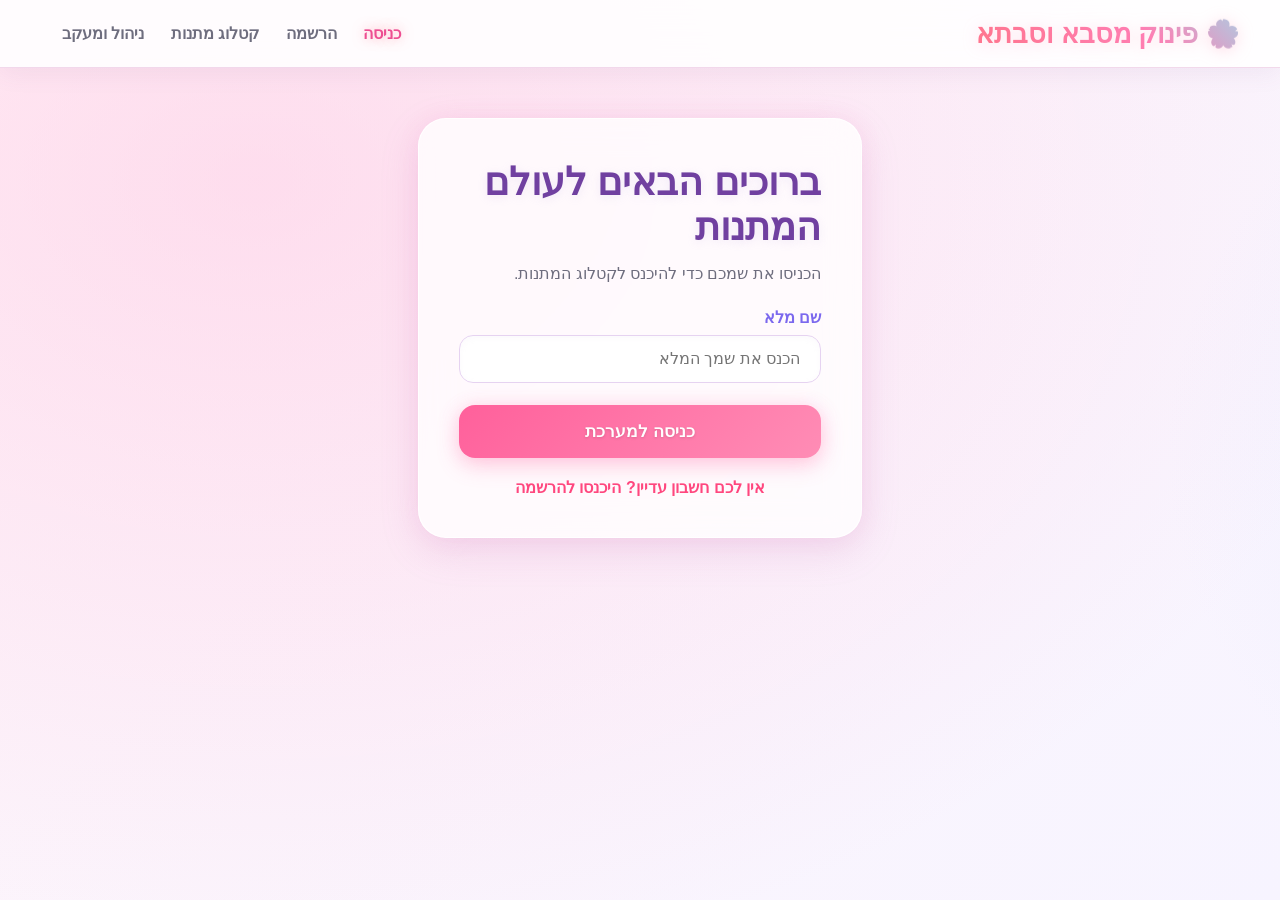
==== index.html @ 42b3e368 "update" ====
<!DOCTYPE html>
<html lang="he" dir="rtl">
<head>
    <meta charset="UTF-8">
    <title>מתנה מושלמת - כניסה</title>
    <link rel="stylesheet" href="style.css">
</head>
<body>
    <header>
        <div class="logo">🌸 פינוק מסבא וסבתא</div>
        <nav>
            <a href="index.html" class="active">כניסה</a>
            <a href="register.html">הרשמה</a>
            <a href="catalog.html">קטלוג מתנות</a>
            <a href="dashboard.html">ניהול ומעקב</a>
        </nav>
    </header>

    <div class="container" style="max-width: 500px; margin-top: 50px;">
        <div class="glass-card">
            <h2>ברוכים הבאים לעולם המתנות</h2>
            <p style="color: var(--text-muted); margin-bottom: 25px;">הכניסו את שמכם כדי להיכנס לקטלוג המתנות.</p>
            
            <form id="loginForm">
                <div class="form-group">
                    <label>שם מלא</label>
                    <input type="text" id="loginName" required placeholder="הכנס את שמך המלא">
                </div>
                <button type="submit" class="btn">כניסה למערכת</button>
            </form>
            <div style="text-align: center; margin-top: 20px;">
                <a href="register.html" style="color: #ff477e; text-decoration: none; font-weight: bold;">אין לכם חשבון עדיין? היכנסו להרשמה</a>
            </div>
        </div>
    </div>

    <script src="script.js"></script>
    <script>
        document.getElementById('loginForm').addEventListener('submit', function(e) {
            e.preventDefault();
            var name = document.getElementById('loginName').value.trim();
            if (!name) return;

            var user = { name: name, gender: 'girl', ageGroup: 'adult' };
            DB.saveUser(user);
            DB.setCurrentUser(user);
            window.location.href = 'catalog.html';
        });
    </script>
</body>
</html>
---- style.css ----
:root {
  --bg-gradient: linear-gradient(135deg, #ffeef8 0%, #eef2ff 50%, #f0fdf4 100%);
  --glass-bg: rgba(255, 255, 255, 0.85);
  --glass-border: rgba(255, 255, 255, 0.95);
  --text-color: #3b3a48;
  --text-muted: #6e6d7e;
  --primary-glow: #ffb7b2;
  --secondary-glow: #b5ead7;
  --accent-glow: #c7ceea;
  --card-bg: rgba(255, 255, 255, 0.92);
  --shadow-sparkle: 0 8px 32px rgba(210, 160, 230, 0.25);
}

/* =========================
   אנימציות
========================= */

@keyframes sparkleGlow {
  0% {
    box-shadow: 0 0 15px rgba(255, 183, 178, 0.4),
                0 0 30px rgba(181, 234, 215, 0.3);
    border-color: rgba(255, 183, 178, 0.8);
  }

  50% {
    box-shadow: 0 0 25px rgba(199, 206, 234, 0.6),
                0 0 45px rgba(255, 223, 186, 0.5);
    border-color: rgba(199, 206, 234, 1);
  }

  100% {
    box-shadow: 0 0 15px rgba(255, 183, 178, 0.4),
                0 0 30px rgba(181, 234, 215, 0.3);
    border-color: rgba(255, 183, 178, 0.8);
  }
}

@keyframes bgShimmer {
  0% {
    background-position: 0% 50%;
  }

  50% {
    background-position: 100% 50%;
  }

  100% {
    background-position: 0% 50%;
  }
}

/* =========================
   הגדרות כלליות
========================= */

* {
  box-sizing: border-box;
  margin: 0;
  padding: 0;
  font-family: 'Segoe UI', Tahoma, Geneva, Verdana, sans-serif;
}

body {
  background: linear-gradient(120deg, #fff0f5, #f0f8ff, #f5fffa, #fffacd);
  background-size: 300% 300%;
  animation: bgShimmer 15s ease infinite;
  color: var(--text-color);
  min-height: 100vh;
  direction: rtl;
  padding-bottom: 40px;
}

/* =========================
   כותרת עליונה
========================= */

header {
  background: rgba(255, 255, 255, 0.9);
  backdrop-filter: blur(16px);
  border-bottom: 2px solid rgba(255, 228, 240, 0.8);
  padding: 1.1rem 2.5rem;
  display: flex;
  justify-content: space-between;
  align-items: center;
  position: sticky;
  top: 0;
  z-index: 1000;
  box-shadow: 0 4px 25px rgba(200, 180, 220, 0.2);
}

.logo {
  font-size: 1.7rem;
  font-weight: 800;
  background: linear-gradient(45deg, #ff758c, #ff7eb3, #7afcff, #fbc531);
  background-size: 200% auto;
  -webkit-background-clip: text;
  background-clip: text;
  -webkit-text-fill-color: transparent;
  animation: bgShimmer 4s linear infinite;
  display: flex;
  align-items: center;
  gap: 10px;
  filter: drop-shadow(0 2px 8px rgba(255, 150, 180, 0.3));
}

/* =========================
   תפריט ניווט
========================= */

nav a {
  color: var(--text-muted);
  text-decoration: none;
  margin-left: 22px;
  font-weight: 600;
  transition: color 0.3s ease, text-shadow 0.3s ease;
  position: relative;
}

nav a:hover,
nav a.active {
  color: #ff477e;
  text-shadow: 0 0 12px rgba(255, 117, 140, 0.6);
}

/* =========================
   אזור תוכן ראשי
========================= */

.container {
  max-width: 1200px;
  margin: 40px auto;
  padding: 0 20px;
}

/* =========================
   כרטיסיות זכוכית
========================= */

.glass-card {
  background: var(--glass-bg);
  backdrop-filter: blur(20px);
  border: 2px solid rgba(255, 255, 255, 1);
  border-radius: 28px;
  padding: 40px;
  box-shadow: var(--shadow-sparkle);
  margin-bottom: 35px;
  animation: sparkleGlow 6s ease-in-out infinite;
}

/* =========================
   כותרות
========================= */

h1,
h2,
h3 {
  color: #5c4b99;
  margin-bottom: 15px;
  font-weight: 800;
  text-shadow: 0 2px 10px rgba(180, 160, 220, 0.2);
}

/* =========================
   טפסים ושדות קלט
========================= */

.form-group {
  margin-bottom: 22px;
}

label {
  display: block;
  margin-bottom: 8px;
  font-weight: 700;
  color: #7b68ee;
}

input,
select,
textarea {
  width: 100%;
  padding: 14px 20px;
  background: rgba(255, 255, 255, 0.95);
  border: 2px solid #e0c3fc;
  border-radius: 14px;
  color: #3b3a48;
  font-size: 1rem;
  outline: none;
  transition: border-color 0.3s ease, box-shadow 0.3s ease;
  box-shadow: inset 0 2px 6px rgba(200, 180, 220, 0.08);
}

input:focus,
select:focus,
textarea:focus {
  border-color: #ff7eb3;
  box-shadow: 0 0 15px rgba(255, 126, 179, 0.4),
              inset 0 2px 6px rgba(200, 180, 220, 0.08);
}

option {
  background: #ffffff;
  color: #3b3a48;
}

/* =========================
   כפתורים
========================= */

.btn {
  background: linear-gradient(135deg, #ff9a9e 0%, #fad0c4 99%, #fad0c4 100%);
  background-size: 200% auto;
  color: #fff;
  border: none;
  padding: 15px 28px;
  font-size: 1.05rem;
  font-weight: 800;
  border-radius: 16px;
  cursor: pointer;
  transition: transform 0.4s ease, box-shadow 0.4s ease, background-position 0.4s ease;
  box-shadow: 0 6px 20px rgba(255, 154, 158, 0.4);
  width: 100%;
  text-shadow: 0 1px 3px rgba(0, 0, 0, 0.15);
}

.btn:hover {
  transform: translateY(-3px) scale(1.01);
  background-position: right center;
  box-shadow: 0 10px 25px rgba(255, 126, 179, 0.6);
}

/* =========================
   רשתות פריטים
========================= */

.grid,
.gifts-grid {
  display: grid;
  grid-template-columns: repeat(auto-fill, minmax(280px, 1fr));
  gap: 30px;
  margin-top: 25px;
}

/* =========================
   כרטיסיות מתנות
========================= */

.gift-card {
  background: #ffffff;
  border-radius: 18px;
  overflow: hidden;
  box-shadow: 0 10px 25px rgba(255, 181, 167, 0.2);
  display: flex;
  flex-direction: column;
  min-width: 0;
  border: 1px solid #f5e1e1;
  transition: transform 0.3s ease, box-shadow 0.3s ease;
}

.gift-card:hover {
  transform: translateY(-6px);
  box-shadow: 0 15px 35px rgba(255, 181, 167, 0.4);
}

/* =========================
   תמונות מתנות ופריטים
   שמירה על פרופורציות
========================= */

.gift-card img,
.gift-card .item-img,
.item-card .item-img {
  display: block;
  width: 100%;
  height: 260px;
  max-width: 100%;
  object-fit: contain;
  object-position: center;
  background-color: #faf6f6;
  padding: 12px;
  border-radius: 0;
  flex-shrink: 0;
  transition: transform 0.4s ease;
  transform-origin: center center;
}

/* הגדלת התמונה כשעומדים עליה */

.gift-card:hover img,
.gift-card:hover .item-img,
.item-card:hover .item-img {
  transform: scale(1.08);
}

/* =========================
   פרטי המתנה
========================= */

.gift-info {
  padding: 22px;
  display: flex;
  flex-direction: column;
  flex: 1;
  justify-content: space-between;
}

/* =========================
   כרטיסיות פריטים
========================= */

.item-card {
  background: var(--card-bg);
  border: 2px solid rgba(255, 255, 255, 0.9);
  border-radius: 24px;
  overflow: hidden;
  transition: transform 0.4s ease, border-color 0.4s ease, box-shadow 0.4s ease;
  display: flex;
  flex-direction: column;
  justify-content: space-between;
  min-width: 0;
  box-shadow: 0 8px 25px rgba(180, 160, 220, 0.2);
}

.item-card:hover {
  transform: translateY(-8px);
  border-color: #ff9a9e;
  box-shadow: 0 15px 35px rgba(255, 154, 158, 0.4);
}

.item-content {
  padding: 25px;
  display: flex;
  flex-direction: column;
  flex-grow: 1;
  justify-content: space-between;
}

/* =========================
   טבלאות
========================= */

table {
  width: 100%;
  border-collapse: separate;
  border-spacing: 0;
  margin-top: 15px;
  background: white;
  border-radius: 16px;
  overflow: hidden;
  box-shadow: 0 6px 20px rgba(180, 160, 220, 0.15);
}

th,
td {
  padding: 16px 20px;
  text-align: right;
  border-bottom: 2px solid #f3eef8;
}

th {
  color: #5c4b99;
  background: #f7f2fc;
  font-weight: 700;
}

tr:hover {
  background: #faf6fd;
}

/* =========================
   התאמה למסכים קטנים
========================= */

@media (max-width: 768px) {
  header {
    padding: 1rem;
    flex-wrap: wrap;
    gap: 12px;
  }

  .container {
    margin: 24px auto;
    padding: 0 14px;
  }

  .glass-card {
    padding: 22px;
    border-radius: 20px;
  }

  .grid,
  .gifts-grid {
    grid-template-columns: repeat(auto-fill, minmax(220px, 1fr));
    gap: 18px;
  }

  nav a {
    margin-left: 12px;
  }
}

@media (max-width: 480px) {
  .grid,
  .gifts-grid {
    grid-template-columns: 1fr;
  }

  .gift-card img,
  .gift-card .item-img,
  .item-card .item-img {
    height: 240px;
  }

  .glass-card {
    padding: 18px;
  }
}

/* במכשירים עם מסך מגע מבטלים את הגדלת התמונה במעבר עכבר */

@media (hover: none) {
  .gift-card:hover img,
  .gift-card:hover .item-img,
  .item-card:hover .item-img {
    transform: none;
  }
}

/* תמיכה בהעדפה להפחתת תנועה */

@media (prefers-reduced-motion: reduce) {
  *,
  *::before,
  *::after {
    animation-duration: 0.01ms !important;
    animation-iteration-count: 1 !important;
    transition-duration: 0.01ms !important;
    scroll-behavior: auto !important;
  }
}

/* תמונות מתנות גדולות יותר ללא חיתוך */

.gift-card img,
.item-card img,
.gift-card .item-img,
.item-card .item-img,
img.item-img {
    display: block;
    width: 100%;
    height: 340px;
    max-width: 100%;
    object-fit: contain !important;
    object-position: center;
    padding: 5px;
    box-sizing: border-box;
    transform: none;
}

/* הגדלת שטח התמונה בכרטיסיות */

.gift-card,
.item-card {
    overflow: hidden;
}

/* התאמה למסכים קטנים */

@media (max-width: 480px) {
    .gift-card img,
    .item-card img,
    .gift-card .item-img,
    .item-card .item-img,
    img.item-img {
        height: 300px;
    }
}

/* ========================================
   עיצוב WOW לאתר המתנות
======================================== */

/* רקע יוקרתי ועדין */
body {
    background:
        radial-gradient(ellipse at 10% 10%, rgba(255, 190, 220, 0.45), transparent 35%),
        radial-gradient(ellipse at 90% 25%, rgba(190, 205, 255, 0.4), transparent 35%),
        linear-gradient(135deg, #fff7fb, #f7f4ff 50%, #f1fffb);
    background-size: 100% 100%;
    color: #39314b;
}

/* אזור התוכן */
.container {
    max-width: 1500px;
    margin: 35px auto;
    padding: 0 28px;
}

/* כותרות גדולות ומרשימות */
h1 {
    font-size: clamp(2rem, 4vw, 3.4rem);
    text-align: center;
    color: #7040a0;
    letter-spacing: -1px;
    margin-bottom: 18px;
}

h2 {
    font-size: clamp(1.6rem, 3vw, 2.4rem);
    color: #7040a0;
}

/* כרטיסיות זכוכית */
.glass-card {
    background: rgba(255, 255, 255, 0.78);
    border: 1px solid rgba(255, 255, 255, 0.95);
    border-radius: 28px;
    box-shadow: 0 12px 40px rgba(137, 91, 175, 0.12);
    backdrop-filter: blur(16px);
    animation: none;
}

/* רשת מתנות מרווחת */
.gifts-grid,
.grid {
    grid-template-columns: repeat(3, minmax(0, 1fr));
    gap: 28px;
    margin-top: 35px;
    align-items: stretch;
}

/* כרטיסיית מתנה יוקרתית */
.gift-card,
.item-card {
    position: relative;
    min-width: 0;
    background: rgba(255, 255, 255, 0.96);
    border: 1px solid #f3d9eb;
    border-radius: 25px;
    overflow: hidden;
    box-shadow: 0 8px 25px rgba(117, 75, 145, 0.10);
    transition:
        transform 0.35s ease,
        box-shadow 0.35s ease,
        border-color 0.35s ease;
}

/* ריחוף עדין של הכרטיסייה */
.gift-card:hover,
.item-card:hover {
    transform: translateY(-7px);
    border-color: #f3a6d1;
    box-shadow: 0 18px 42px rgba(196, 106, 167, 0.22);
}

/* תמונות גדולות שממלאות את אזור התמונה בלי עיוות */
.gift-card img,
.item-card img,
.gift-card .item-img,
.item-card .item-img,
img.item-img {
    display: block;
    width: 100%;
    height: clamp(300px, 29vw, 410px);
    max-width: 100%;
    padding: 0;
    box-sizing: border-box;
    object-fit: cover !important;
    object-position: center;
    background: linear-gradient(145deg, #fff5fa, #f8f4ff);
    border-radius: 0;
    flex-shrink: 0;
    transform: none;
    transition: background 0.3s ease;
}

/* רקע עדין יותר בזמן ריחוף */
.gift-card:hover img,
.item-card:hover img,
.gift-card:hover .item-img,
.item-card:hover .item-img {
    transform: none;
    background: linear-gradient(145deg, #fff0f7, #f2efff);
}

/* פרטי המתנה */
.gift-info,
.item-content {
    padding: 24px;
    display: flex;
    flex-direction: column;
    flex-grow: 1;
    gap: 12px;
}

/* שמות המוצרים */
.gift-info h3,
.item-content h3 {
    color: #563b7b;
    font-size: 1.3rem;
    line-height: 1.5;
    margin-bottom: 5px;
}

/* תיאורי מוצרים */
.gift-info p,
.item-content p {
    color: #777087;
    font-size: 1rem;
    line-height: 1.7;
}

/* מחירים */
.gift-info .price,
.item-content .price {
    color: #853fc0;
    font-size: 1.5rem;
    font-weight: 800;
    margin-top: 8px;
}

/* כפתורי רכישה בולטים */
.btn {
    background: linear-gradient(135deg, #ff609b, #ff91b8 55%, #ffb69e);
    color: #fff;
    border: none;
    border-radius: 16px;
    padding: 16px 24px;
    font-size: 1.05rem;
    font-weight: 800;
    box-shadow: 0 7px 20px rgba(255, 96, 155, 0.23);
    transition: transform 0.25s ease, box-shadow 0.25s ease;
}

.btn:hover {
    transform: translateY(-3px);
    box-shadow: 0 12px 28px rgba(255, 96, 155, 0.35);
}

/* כותרת עליונה */
header {
    background: rgba(255, 255, 255, 0.88);
    border-bottom: 1px solid rgba(235, 197, 224, 0.65);
    box-shadow: 0 5px 25px rgba(117, 75, 145, 0.08);
    backdrop-filter: blur(18px);
}

/* ניווט */
nav a {
    transition: color 0.25s ease;
}

nav a:hover,
nav a.active {
    color: #ed4d91;
}

/* שדות טופס */
input,
select,
textarea {
    border: 1px solid #e6d3f1;
    border-radius: 14px;
    background: rgba(255, 255, 255, 0.95);
}

input:focus,
select:focus,
textarea:focus {
    border-color: #df8cbe;
    box-shadow: 0 0 0 4px rgba(223, 140, 190, 0.13);
}

/* טבלאות */
table {
    border-radius: 18px;
    box-shadow: 0 8px 28px rgba(117, 75, 145, 0.08);
}

th {
    background: #f7effb;
    color: #68418d;
}

th,
td {
    border-bottom: 1px solid #f0e7f4;
}

/* מסכים בינוניים */
@media (max-width: 1000px) {
    .gifts-grid,
    .grid {
        grid-template-columns: repeat(2, minmax(0, 1fr));
        gap: 20px;
    }

    .gift-card img,
    .item-card img,
    .gift-card .item-img,
    .item-card .item-img,
    img.item-img {
        height: 340px;
    }

    .container {
        padding: 0 18px;
    }
}

/* טלפונים */
@media (max-width: 600px) {
    .gifts-grid,
    .grid {
        grid-template-columns: 1fr;
        gap: 22px;
    }
/* --- תמונות ממלאות את אזור התמונה גם במסכים קטנים --- */
.gift-card img,
.item-card img,
.gift-card .item-img,
.item-card .item-img,
img.item-img {
    display: block;
    width: 100% !important;
    height: 300px !important;
    max-height: none !important;
    object-fit: cover !important;
    object-position: center;
    background: linear-gradient(145deg, #fff5fa, #f8f4ff);
    padding: 0;
    box-sizing: border-box;
    margin: 0 auto;
}




    .gift-info,
    .item-content {
        padding: 20px;
    }

    .gift-info h3,
    .item-content h3 {
        font-size: 1.2rem;
    }

    header {
        padding: 14px 18px;
    }

    .container {
        margin: 24px auto;
        padding: 0 12px;
    }
}

/* הפחתת תנועה לפי העדפות המשתמש */
@media (prefers-reduced-motion: reduce) {
    .gift-card,
    .item-card,
    .btn {
        transition: none;
    }
}

@keyframes softGlow {
    0%,
    100% {
        box-shadow: 0 10px 30px rgba(190, 104, 180, 0.16),
                    0 0 14px rgba(255, 174, 217, 0.12);
    }

    50% {
        box-shadow: 0 14px 38px rgba(190, 104, 180, 0.25),
                    0 0 26px rgba(255, 174, 217, 0.28);
    }
}

@keyframes sparkleTwinkle {
    0%,
    100% {
        opacity: 0.25;
    }

    50% {
        opacity: 0.8;
    }
}

@keyframes buttonShimmer {
    0%,
    100% {
        background-position: 0% 50%;
    }

    50% {
        background-position: 100% 50%;
    }
}

body {
    background-size: 200% 200%;
    animation-duration: 18s;
}

.glass-card {
    box-shadow: 0 12px 38px rgba(190, 104, 180, 0.18),
                0 0 22px rgba(255, 174, 217, 0.18);
    animation: softGlow 6s ease-in-out infinite;
}

.gift-card,
.item-card {
    box-shadow: 0 10px 28px rgba(190, 104, 180, 0.14),
                0 0 16px rgba(255, 174, 217, 0.12);
}

.gift-card::after,
.item-card::after {
    content: "";
    position: absolute;
    inset: 0;
    z-index: 1;
    pointer-events: none;
    background:
        radial-gradient(circle, rgba(255, 255, 255, 0.95) 0 1px, transparent 2px) 12% 16% / 24px 24px,
        radial-gradient(circle, rgba(255, 211, 239, 0.9) 0 1px, transparent 2px) 85% 25% / 31px 31px,
        radial-gradient(circle, rgba(255, 255, 255, 0.9) 0 1px, transparent 2px) 74% 82% / 28px 28px;
    animation: sparkleTwinkle 3.2s ease-in-out infinite;
}

.gift-card > *,
.item-card > * {
    position: relative;
    z-index: 2;
}

.btn {
    background-size: 200% 200%;
    animation: buttonShimmer 4s ease-in-out infinite;
    box-shadow: 0 7px 22px rgba(255, 96, 155, 0.3),
                0 0 18px rgba(255, 160, 205, 0.2);
}

.btn:hover {
    box-shadow: 0 12px 30px rgba(255, 96, 155, 0.42),
                0 0 25px rgba(255, 160, 205, 0.35);
}

@media (prefers-reduced-motion: reduce) {
    .glass-card,
    .gift-card::after,
    .item-card::after,
    .btn {
        animation: none;
    }
}
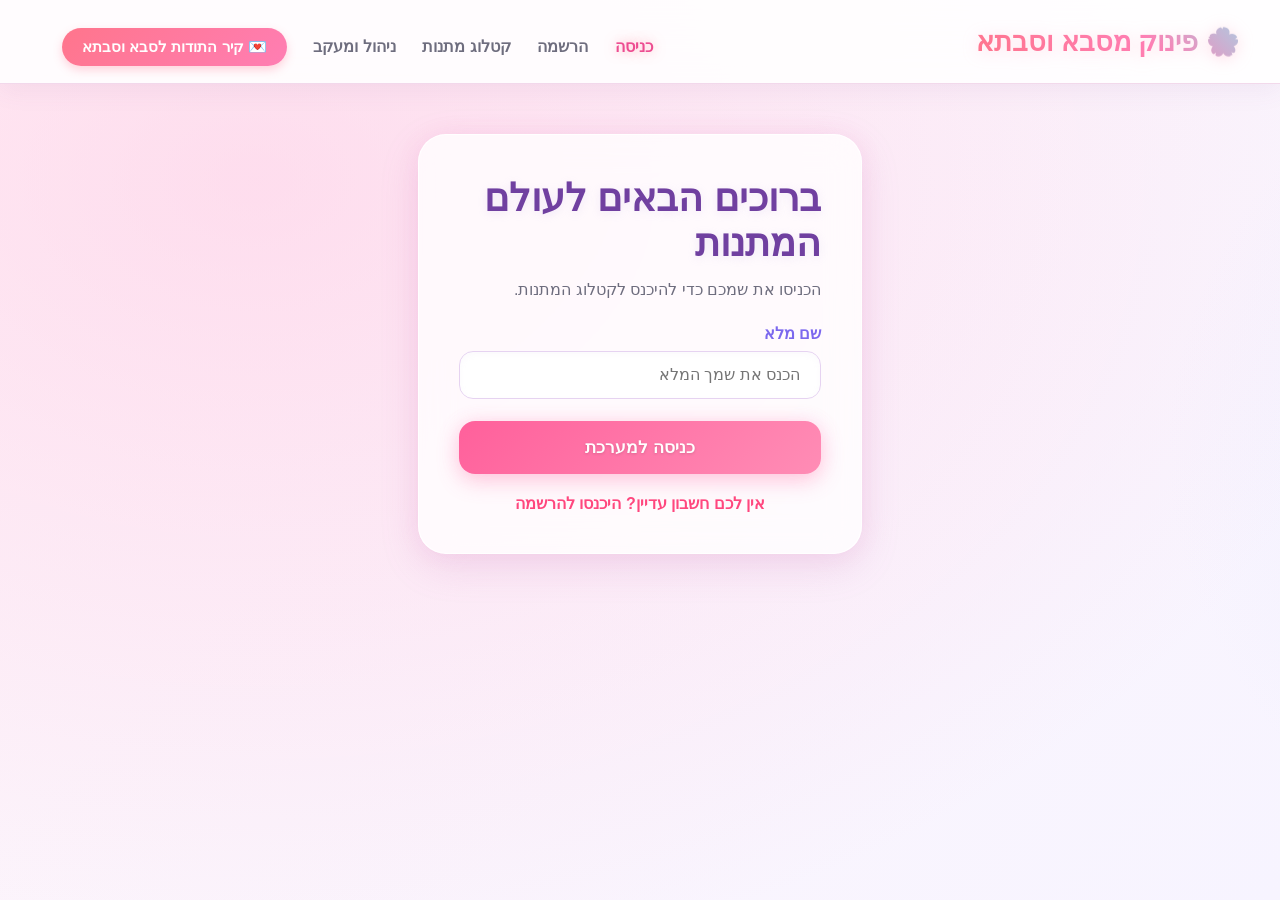
==== commit 3bde61c1: "Add thanks page and navigation links" ====
--- a/index.html
+++ b/index.html
@@ -13,6 +13,9 @@
             <a href="register.html">הרשמה</a>
             <a href="catalog.html">קטלוג מתנות</a>
             <a href="dashboard.html">ניהול ומעקב</a>
+            <a href="thanks.html" class="nav-link-btn">
+      💌 קיר התודות לסבא וסבתא
+    </a>
         </nav>
     </header>
 
--- a/style.css
+++ b/style.css
@@ -858,3 +858,22 @@
         animation: none;
     }
 }
+
+.nav-link-btn {
+  display: inline-block;
+  background: linear-gradient(135deg, #ff758c 0%, #ff7eb3 100%);
+  color: white;
+  text-decoration: none;
+  padding: 10px 20px;
+  border-radius: 20px;
+  font-weight: bold;
+  font-size: 0.95rem;
+  box-shadow: 0 4px 10px rgba(255, 117, 140, 0.3);
+  transition: all 0.3s ease;
+  margin-top: 10px;
+}
+
+.nav-link-btn:hover {
+  transform: translateY(-2px);
+  box-shadow: 0 6px 15px rgba(255, 117, 140, 0.4);
+}
